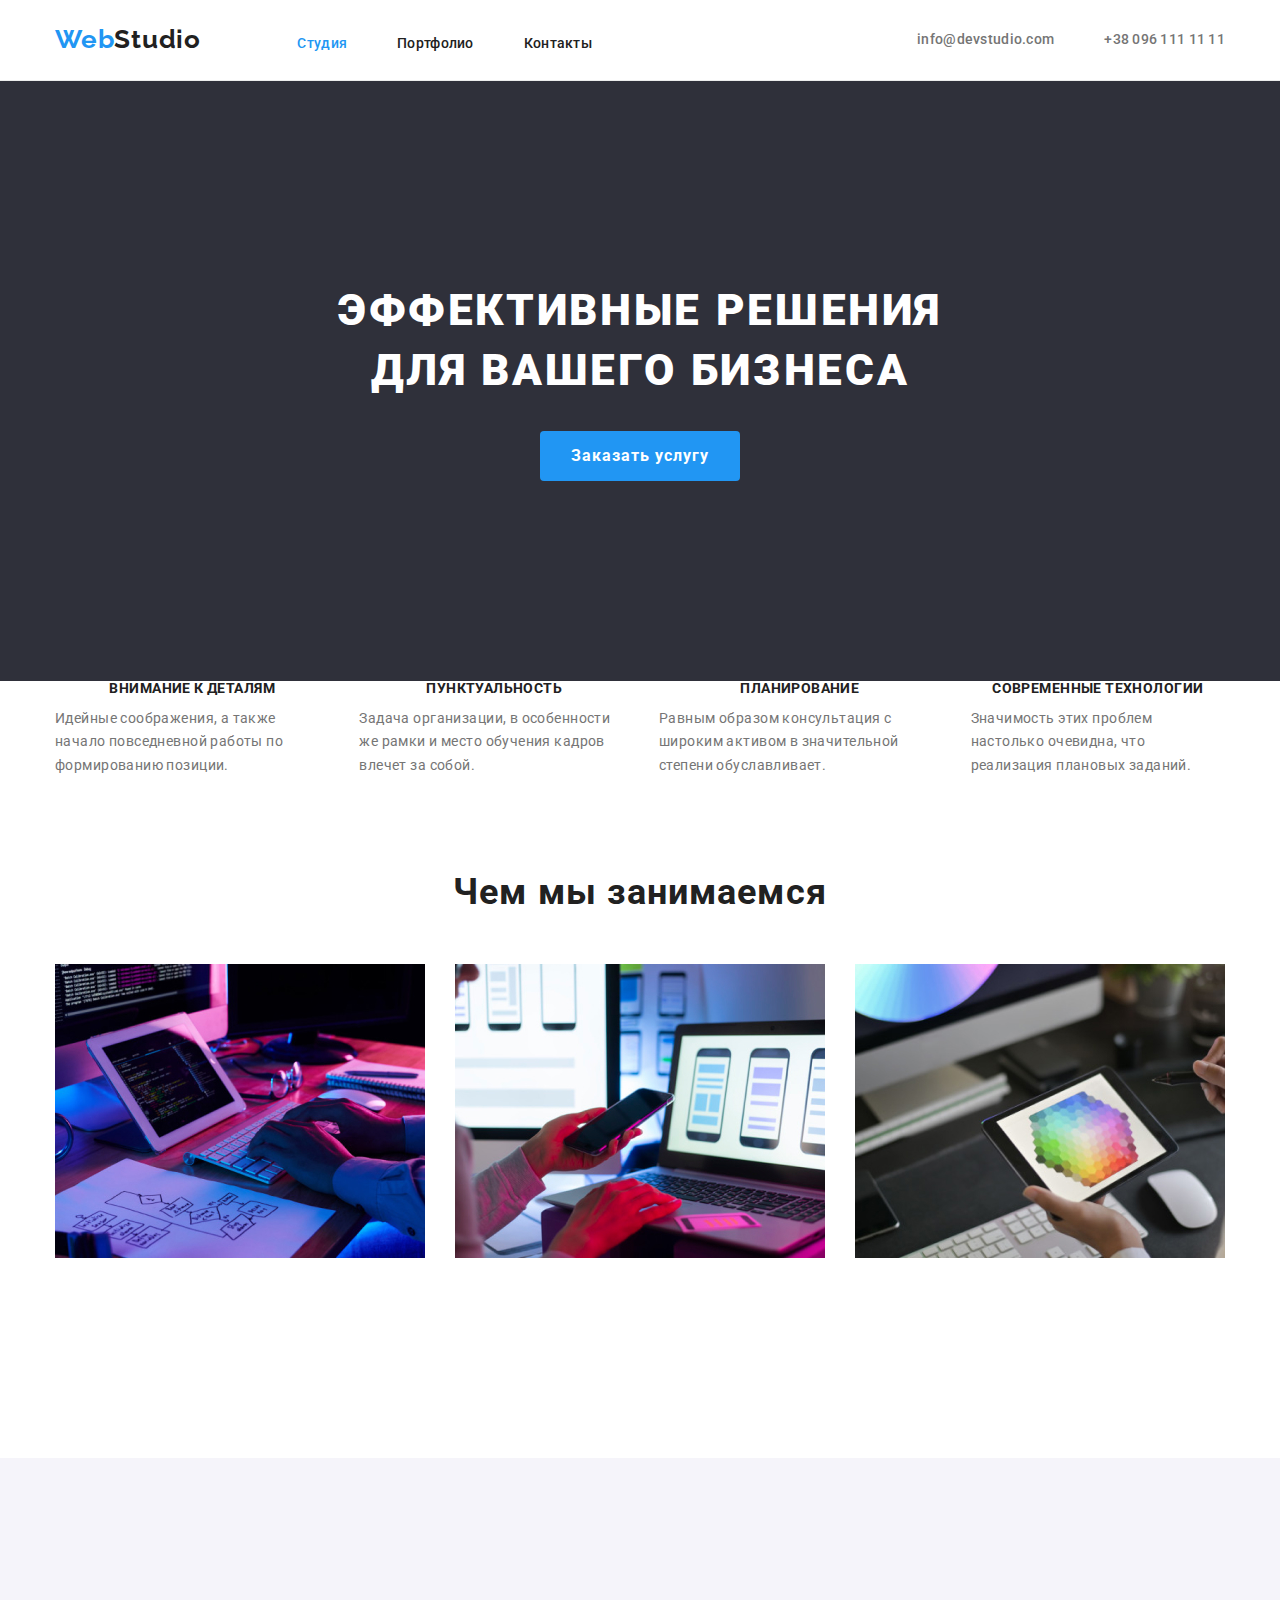
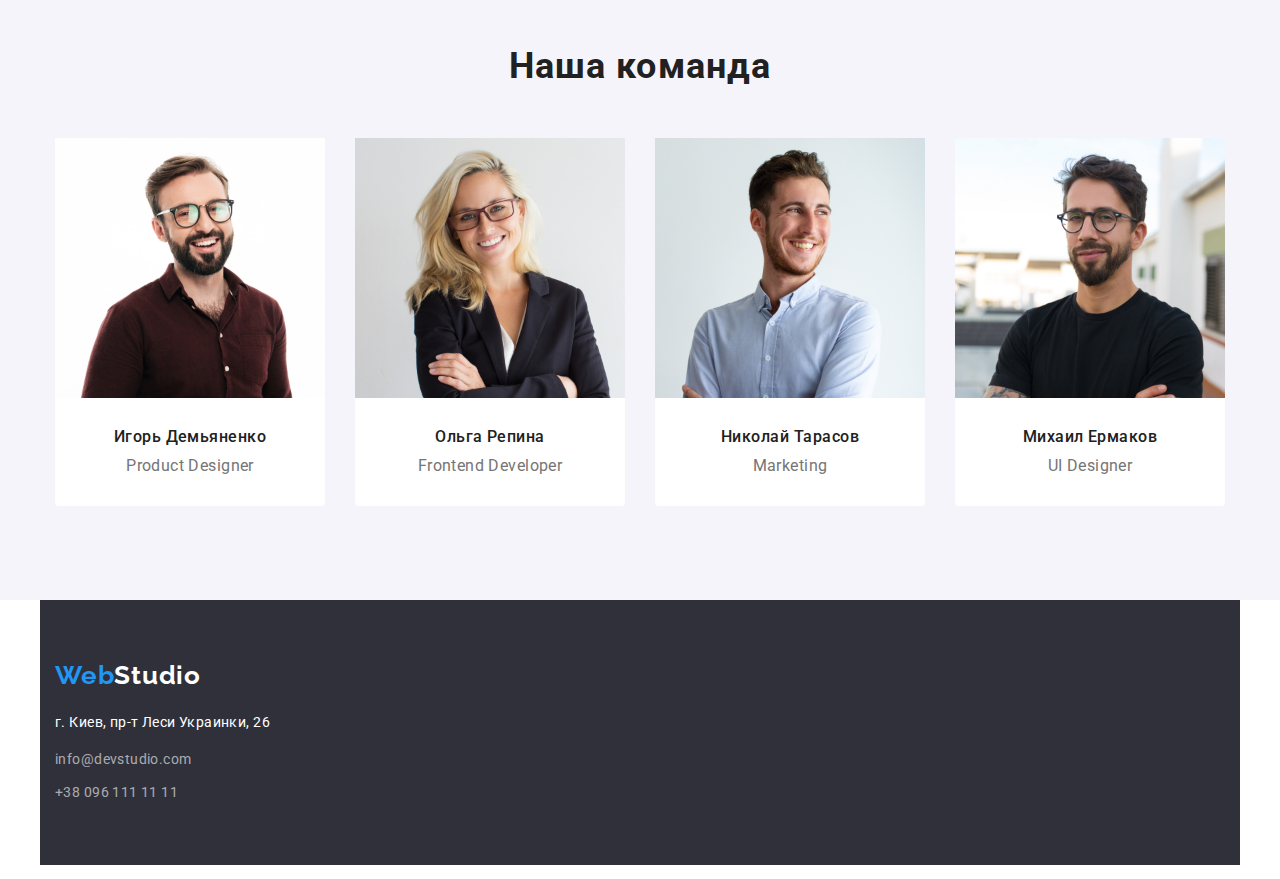
==== index.html @ e6b6f86a "hw-03" ====
<!DOCTYPE html>
<html lang="ru">
<head>
    <meta charset="UTF-8">
    <meta http-equiv="X-UA-Compatible" content="IE=edge">
    <meta name="viewport" content="width=device-width, initial-scale=1.0">
    <title>WebStydio</title>
    <style> a {text-decoration: none;}</style>
    <link rel="preconnect" href="https://fonts.gstatic.com">
    <link href="https://fonts.googleapis.com/css2?family=Roboto:wght@400;500;700;900&display=swap" rel="stylesheet">
    <link rel="preconnect" href="https://fonts.gstatic.com">
    <link href="https://fonts.googleapis.com/css2?family=Raleway:wght@700&display=swap" rel="stylesheet">
    <link rel="stylesheet" href="https://cdnjs.cloudflare.com/ajax/libs/modern-normalize/0.2.0/modern-normalize.min.css">
    <link rel="stylesheet" href="./css/styles.css"/>
</head>
<body>
    
            
        <header class="title">
            <div class="container main-nav">
                
                   
                
                <nav class="nav">
                    <a href="" class="logo"> <span class="logo-title">Web</span>Studio</a>
                    <ul class="site-nav list">
                        <li class="item"> <a href="index.html" class="link current">Студия</a></li>
                        <li class="item"> <a href="portfolio.html" class="link ">Портфолио</a></li>
                        <li class="item"> <a href="" class="link">Контакты</a></li>
                    </ul>
                </nav>
                <ul class="auth-nav list">
                    <li class="item"> <a class="link" href="mailto:info@devstudio.com">info@devstudio.com</a> </li>
                    <li class="item"> <a class="link" href="tel:+380961111111">+38 096 111 11 11</a></li>
                </ul>
            </div> 
        </header>
        
          
        <main>

            <section class="hero section">
                <div class="container">
                    <h1 class="hero-title"> Эффективные решения </br>для вашего бизнеса</h1>
                    <button type="button" class="hero-button">Заказать услугу</button>
                </div>
            </section>
        
        
            <div class="container">
                <h2 class="visually-hidden">Наши преимущества</h2>
                <ul class="benefits-list">
                    <li class="list">
                        <h3 class="benefits-title">Внимание к деталям</h3>
                        <p>Идейные соображения, а также начало повседневной работы по формированию позиции.</p>
                    </li>
                    <li class="list">
                        <h3 class="benefits-title">Пунктуальность</h3>
                        <p>Задача организации, в особенности же рамки и место обучения кадров влечет за собой.</p>
                    </li>
                    <li class="list">
                        <h3 class="benefits-title">Планирование</h3>
                        <p>Равным образом консультация с широким активом в значительной степени обуславливает.</p>
                    </li>
                    <li class="list">
                        <h3 class="benefits-title">Современные технологии</h3>
                        <p>Значимость этих проблем настолько очевидна, что реализация плановых заданий.</p>
                    </li>
                </ul>
            </div>

            
               

            <section class="container section">
                <h2>Чем мы занимаемся</h2>
                <ul class="work-item">
                    <li class="list"> <img src="./image/main/section1/img-0.jpg" alt="программист пишет код компьютером" 
                            width="370" ></li>
                    <li class="list"> <img src="./image/main/section1/img-1.jpg" alt="дизайнер создает образцы"
                            width="370"></li>
                    <li class="list"> <img src="./image/main/section1/img-2.jpg" alt="дизайнер подбирает цвет"
                            width="370"></li>
                </ul>
            </section>

            
            <section class="  teammembers section">
                <div class=" container team">
                    <h2>Наша команда </h2>
                    <ul class="members list">
                        <li class="list-item">
                            <img src="./image/main/section2/img-0.jpg" alt="портрет мужчины в очках" width="270">
                            <div class="description">
                                <h3>Игорь Демьяненко</h3>
                                <p>Product Designer</p>
                            </div>
                        </li>
                    
                        <li class="list-item">
                            <img src="./image/main/section2/img-1.jpg" alt="портрет женщины в очках" width="270">
                            <div class="description">
                                <h3>Ольга Репина</h3>
                                <p>Frontend Developer</p>
                            </div>
                        </li>
                    
                        <li class="list-item">
                            <img src="./image/main/section2/img-2.jpg" alt="портрет мужчины в логубий рубашке" width="270">
                            <div class="description">
                                <h3>Николай Тарасов</h3>
                                <p>Marketing</p>
                            </div>
                        </li>
                    
                        <li class="list-item">
                            <img src="./image/main/section2/img-3.jpg" alt="портрет мужчины в очках и черной футболке" width="270">
                            <div class="description">
                                <h3>Михаил Ермаков</h3>
                                <p>UI Designer</p>
                            </div>
                        </li>
                    </ul>
                </div>
                
                
             </section>
        
        </main>
        
        <footer class="footer-section container">
            <a href="" class="logo"> <span class="logo-title">Web</span><span class="logo-item">Studio</span></a>
            <address class="address-text">
                г. Киев, пр-т Леси Украинки, 26
                <ul class="auth-list">
                    <li class="mail list"> <a class="auth-item" href="mailto:info@devstudio.com">info@devstudio.com</a></li>
                    <li class="tel list"> <a class="auth-item" href="tel:+380961111111">+38 096 111 11 11</a></li>
                </ul>
            </address>
        </footer>
    
</body>

</html>
---- css/styles.css ----
:root {
  --primary-text-color: #757575;
  --title-text-color: #212121;
  --additional-text-color: #ffffff;
  --accent-color: #2196f3;
  --primary-bg-color: #fff;
  --main-font-family: "Roboto", sans-serif;
}
html {
  box-sizing: border-box;
}
*,
*::after,
*::before {
  box-sizing: inherit;
}
h1,
h2,
h3,
h4,
h5,
h6,
p {
  margin: 0;
  padding: 0;
}
.list {
  padding: 0;
  margin: 0;
  list-style: none;
}
.link {
  text-decoration: none;
  color: inherit;
}

img {
  display: block;
  max-width: 100%;
  height: auto;
}

body {
  margin: 0;
  font-family: var(--main-font-family);
  background-color: var(--primary-bg-color);
  color: var(--primary-text-color);
  font-size: 14px;
  line-height: 1.71;
  letter-spacing: 0.03em;
}
.container {
  width: 1200px;
  padding-left: 15px;
  padding-right: 15px;
  margin-left: auto;
  margin-right: auto;
}

.title {
  background-color: var(--additional-text-color);
  border-bottom: 1px solid #ececec;
}
.main-nav {
  display: flex;
  align-items: center;
  margin-bottom: 0;
}

.nav .logo {
  display: inline-flex;
  padding-top: 24px;
  padding-bottom: 25px;
  font-family: "Raleway", sans-serif;
  font-weight: 700;
  font-size: 26px;
  line-height: 1.19;
  letter-spacing: 0.03em;
  color: var(--title-text-color);
}
.logo-title {
  color: var(--accent-color);
}
/*Site-nav*/

.site-nav {
  display: inline-flex;
  margin-left: 93px;
}

.site-nav .item + .item {
  margin-left: 50px;
}
.site-nav .link {
  font-weight: 500;
  font-size: 14px;
  line-height: 1.14;
  letter-spacing: 0.02em;
  color: var(--title-text-color);
}

.site-nav .link:hover,
.site-nav .link:focus {
  color: var(--accent-color);
}

.site-nav .link-porfolio:hover,
.site-nav .link-porfolio:focus,
.site-nav .link-porfolio:visited {
  color: var(--accent-color);
}

.auth-nav {
  display: inline-flex;
  margin-left: auto;
  font-family: var(--main-font-family);
  font-weight: 500;
  font-size: 14px;
  line-height: 1.14;
  letter-spacing: 0.02em;
  color: #757575;
}

.auth-nav .item + .item {
  margin-left: 50px;
}
.auth-nav .link:hover,
.auth-nav .link:focus {
  color: var(--accent-color);
}
.item .link {
  display: block;
}

/* Hero section*/
.section {
  padding-top: 200px;
  padding-bottom: 200px;
}

.hero {
  background-color: #2f303a;
  text-align: center;
}
.hero-title {
  color: var(--additional-text-color);
  font-family: var(--main-font-family);
  text-align: center;
  font-weight: 900;
  font-size: 44px;
  line-height: 1.36;
  letter-spacing: 0.06em;
  text-transform: uppercase;
  margin-bottom: 30px;
  max-width: 696px;
  margin: 0 auto;
  margin-bottom: 30px;
}
.hero-button {
  font-family: inherit;
  display: inline-block;
  border: 1px solid transparent;
  border-radius: 4px;
  min-width: 200px;
  min-height: 50px;
  font-weight: 700;
  font-size: 16px;
  line-height: 1.87;
  letter-spacing: 0.06em;
  background-color: var(--accent-color);
  color: var(--additional-text-color);
  cursor: pointer;
}

/*Benefit section*/

.visually-hidden {
  position: absolute !important;
  clip: rect(1px 1px 1px 1px);
  clip: rect(1px, 1px, 1px, 1px);
  padding: 0 !important;
  border: 0 !important;
  height: 1px !important;
  width: 1px !important;
  overflow: hidden;
}
.benefits-list {
  display: flex;
  justify-content: space-between;
  min-width: 270px;
  margin-bottom: 94px;
  margin: 0;
  padding: 0;
}
.benefits-list .list {
  font-family: var(--main-font-family);
  font-size: 14px;
  line-height: 1.71;
  letter-spacing: 0.03em;
  color: var(--primary-text-color);
}
.benefits-list > .list:not(:last-child) {
  margin-right: 30px;
}

.benefits-title {
  margin-bottom: 10px;
  font-family: var(--main-font-family);
  font-weight: 700;
  font-size: 14px;
  line-height: 1.14;
  letter-spacing: 0.03em;
  text-transform: uppercase;
  color: var(--title-text-color);
}
/* what we are doing*/
.container.section {
  padding-top: 94px;
}
.work-item {
  display: flex;
  justify-content: space-between;
  margin: 0;
  padding: 0;
}
.work-item .list:not(:last-child) {
  margin-right: 30px;
}

h2 {
  font-weight: 700;
  font-size: 36px;
  line-height: 1.16;
  text-align: center;
  letter-spacing: 0.03em;
  color: var(--title-text-color);
  padding: 0 0 50px 0;
}

/*Our teammembers*/

.teammembers.section {
  background-color: #f5f4fa;
  text-align: center;
}
.teammembers {
  padding-top: 94px;
  padding-bottom: 94px;
  margin-bottom: 0;
}
.teammembers h2 {
  margin-bottom: 50px;
  padding: 94px 0 0 0;
}

.members.list {
  display: flex;
  justify-content: space-between;
}

h3 {
  font-weight: 500;
  font-size: 16px;
  line-height: 1.18;
  text-align: center;
  letter-spacing: 0.03em;
  color: var(--title-text-color);
}

.list-item {
  background-color: var(--additional-text-color);
  border-radius: 0px 0px 4px 4px;
}
.list-item:not(:last-child) {
  margin-right: 30px;
}
.list-item p {
  max-width: 270px;
  font-size: 16px;
  line-height: 1.18;
  text-align: center;
}

.description {
  display: block;
}
.description h3 {
  padding-top: 30px;
  padding-bottom: 10px;
}
.description p {
  padding-bottom: 30px;
}

/*Footer*/

.footer-section {
  display: block;

  background: #2f303a;
}
.footer-section > .logo {
  display: inline-flex;
  padding-top: 60px;
  margin-bottom: 20px;
  font-family: "Raleway", sans-serif;
  font-weight: 700;
  font-size: 26px;
  line-height: 1.19;
  letter-spacing: 0.03em;
  color: var(--title-text-color);
}
.footer-section .logo-item {
  color: var(--additional-text-color);
}

.address-text {
  font-weight: 400;
  font-style: normal;
  font-size: 14px;
  line-height: 1.71;
  letter-spacing: 0.03em;
  color: var(--additional-text-color);
}
.auth-list {
  display: block;
  text-align: left;
  padding: 0 0 60px 0;
}
.auth-item {
  color: rgba(255, 255, 255, 0.6);
}
.mail.list {
  margin-bottom: 9px;
}

/*Portfolio*/

.site-nav .current {
  color: var(--accent-color);
}

.main-section {
  background-color: var(--primary-bg-color);
  margin-bottom: 94px;
}

.button {
  border: 1px solid transparent;
  border-radius: 4px;
  padding: 6px 22px;
  background-color: #f5f4fa;
  font-family: var(--main-font-family);
  font-weight: 500;
  font-size: 16px;
  line-height: 1.62;
  letter-spacing: 0.03em;
  color: var(--title-text-color);
}
.filters {
  display: flex;
  justify-content: center;
  margin: 0 0 34px 0;
  padding: 94px 0 0 0;
}
.filters > .list {
  padding: 0;
}
.filters > .list:not(:last-child) {
  padding-right: 8px;
}

.filters .link:hover,
.filters .link:focus {
  color: var(--additional-text-color);
  background-color: var(--accent-color);
  cursor: pointer;
}

h1 {
  font-weight: 700;
  font-size: 36px;
  line-height: 1.16;
  text-align: center;
  letter-spacing: 0.03em;
  color: var(--title-text-color);
}

.menu {
  display: flex;
  flex-wrap: wrap;
  margin-left: -30px;
  margin-top: -30px;
  padding: 0;
}
.menu-item {
  flex-basis: calc((100% - 90px) / 3);
  margin-left: 30px;
  margin-top: 30px;
}
.note {
  border: 1px solid #eeeeee;
  padding: 20px 24px;
}
.note h2 {
  text-align: left;
  font-weight: 700;
  font-size: 18px;
  line-height: 2;
  letter-spacing: 0.06em;
  color: var(--title-text-color);
  padding-top: 20px;
  padding-bottom: 0;
  margin-bottom: 4px;
}

.foto {
  margin: 0;
}
.menu > .note > p {
  font-size: 16px;
  line-height: 1.87;
  letter-spacing: 0.03em;
  color: var(--primary-bg-color);
  padding-bottom: 20px;
}
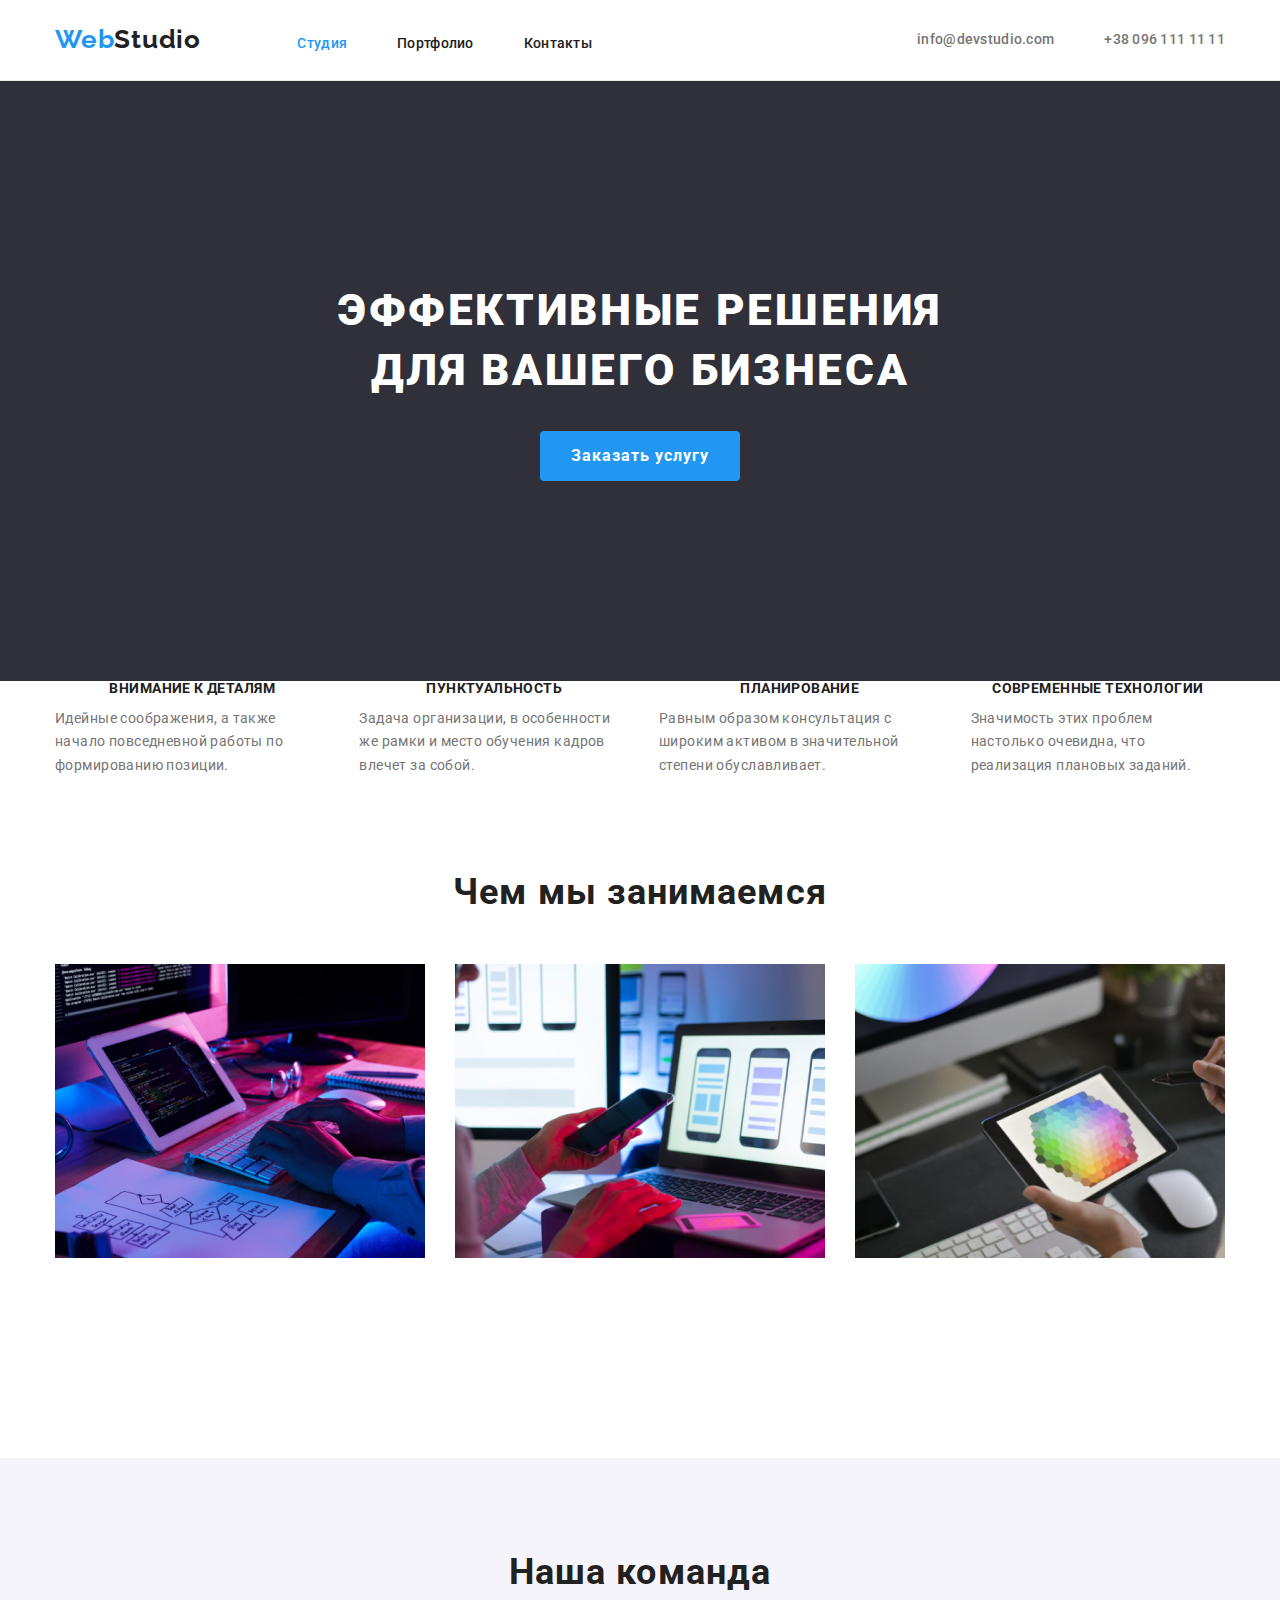
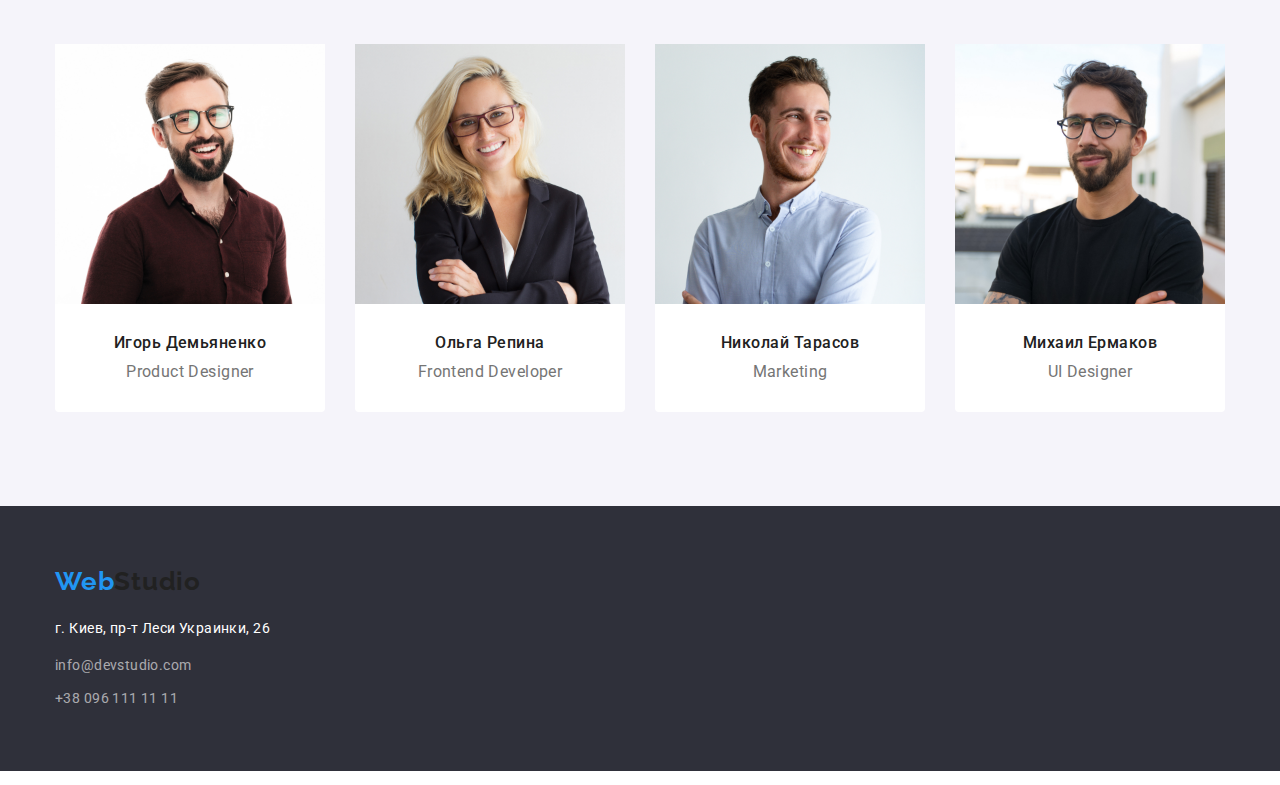
==== commit d58c6787: "виправлення помилки" ====
--- a/index.html
+++ b/index.html
@@ -85,7 +85,7 @@
             </section>
 
             
-            <section class="  teammembers section">
+            <section class="teammembers section">
                 <div class=" container team">
                     <h2>Наша команда </h2>
                     <ul class="members list">
@@ -128,15 +128,17 @@
         
         </main>
         
-        <footer class="footer-section container">
-            <a href="" class="logo"> <span class="logo-title">Web</span><span class="logo-item">Studio</span></a>
-            <address class="address-text">
-                г. Киев, пр-т Леси Украинки, 26
-                <ul class="auth-list">
-                    <li class="mail list"> <a class="auth-item" href="mailto:info@devstudio.com">info@devstudio.com</a></li>
-                    <li class="tel list"> <a class="auth-item" href="tel:+380961111111">+38 096 111 11 11</a></li>
-                </ul>
-            </address>
+        <footer class="footer-section">
+            <div class="container">
+                <a href="" class="logo"> <span class="logo-title">Web</span><span class="logo-item">Studio</span></a>
+                <address class="address-text">
+                    г. Киев, пр-т Леси Украинки, 26
+                    <ul class="auth-list">
+                        <li class="mail list"> <a class="auth-item" href="mailto:info@devstudio.com">info@devstudio.com</a></li>
+                        <li class="tel list"> <a class="auth-item" href="tel:+380961111111">+38 096 111 11 11</a></li>
+                    </ul>
+                </address>
+            </div>
         </footer>
     
 </body>
--- a/css/styles.css
+++ b/css/styles.css
@@ -242,6 +242,7 @@
 .teammembers.section {
   background-color: #f5f4fa;
   text-align: center;
+  padding-top: 0;
 }
 .teammembers {
   padding-top: 94px;
@@ -295,11 +296,11 @@
 /*Footer*/
 
 .footer-section {
-  display: block;
-
-  background: #2f303a;
-}
-.footer-section > .logo {
+  padding-top: 0;
+  background-color: #2f303a;
+  margin: 0;
+}
+.container > .logo {
   display: inline-flex;
   padding-top: 60px;
   margin-bottom: 20px;
@@ -310,7 +311,7 @@
   letter-spacing: 0.03em;
   color: var(--title-text-color);
 }
-.footer-section .logo-item {
+.container.logo-item {
   color: var(--additional-text-color);
 }
 
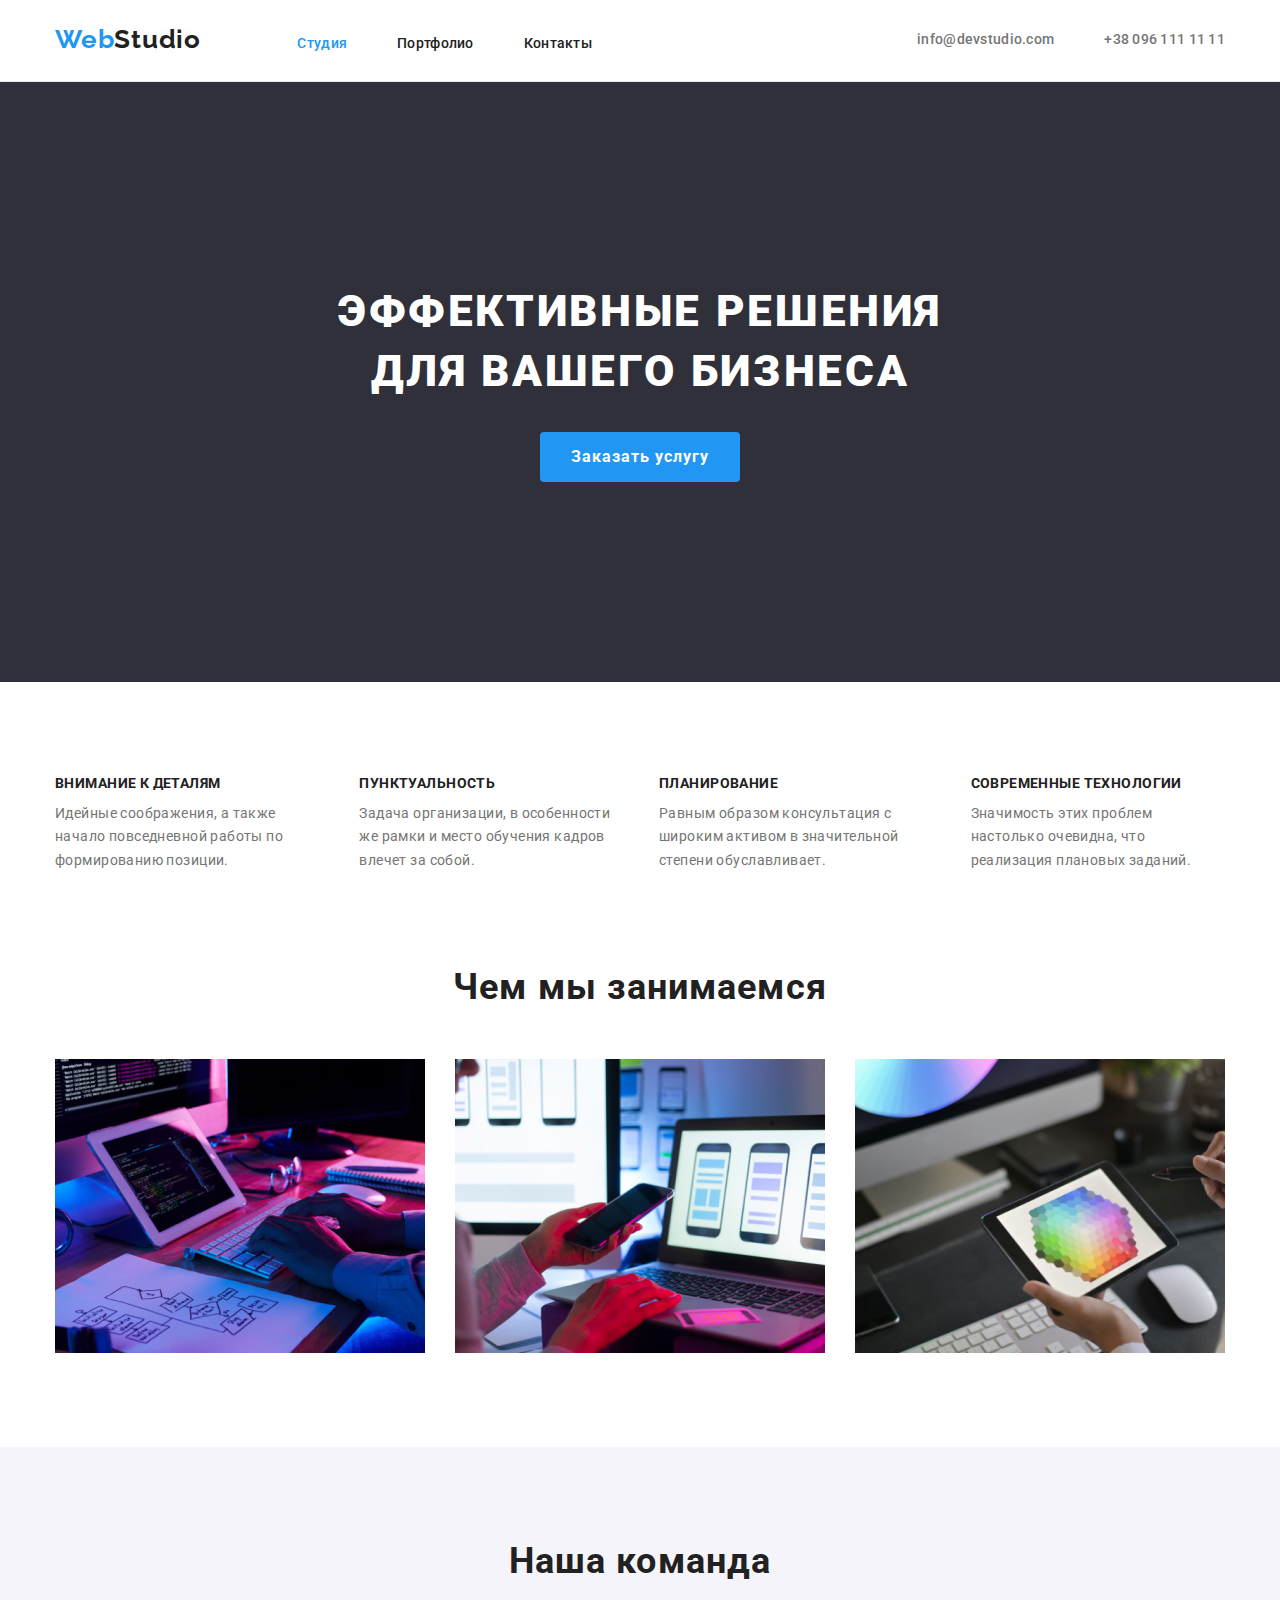
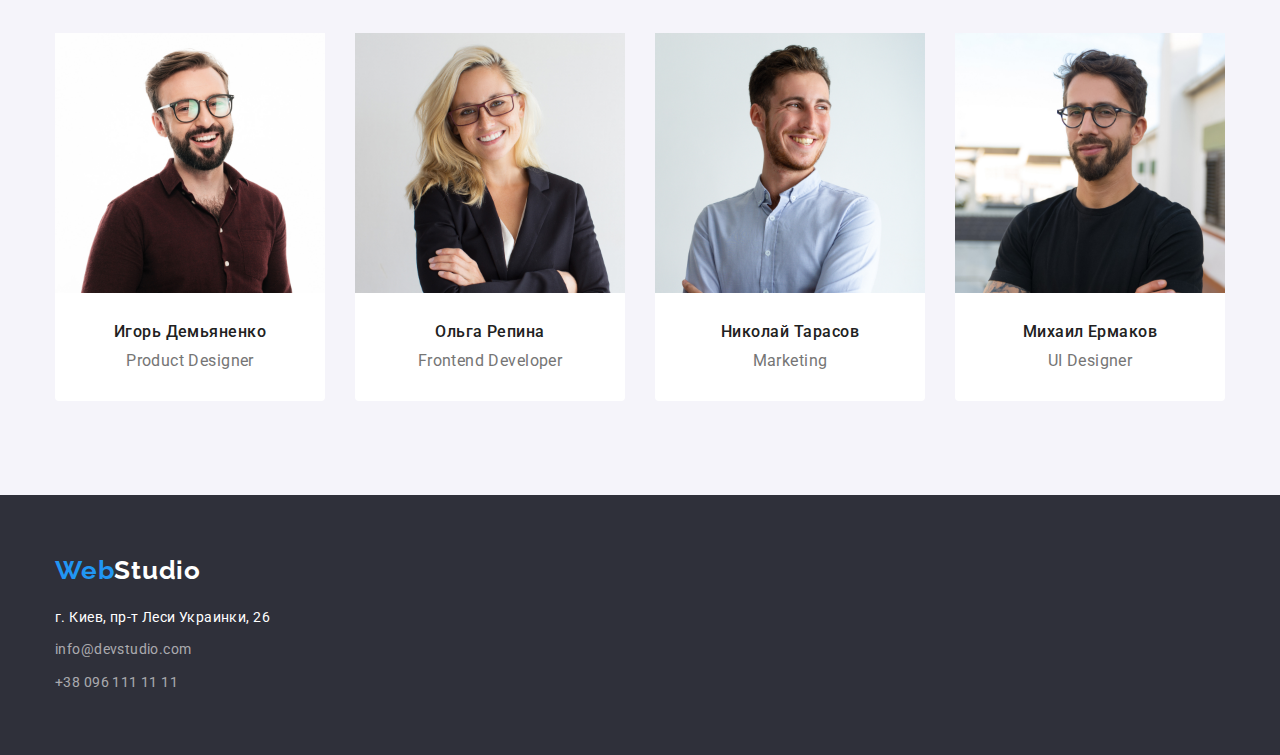
==== commit be692d17: "поправка до 3 роботи" ====
--- a/index.html
+++ b/index.html
@@ -16,11 +16,8 @@
 <body>
     
             
-        <header class="title">
+        <header class="header-section">
             <div class="container main-nav">
-                
-                   
-                
                 <nav class="nav">
                     <a href="" class="logo"> <span class="logo-title">Web</span>Studio</a>
                     <ul class="site-nav list">
@@ -46,48 +43,47 @@
                 </div>
             </section>
         
-        
-            <div class="container">
-                <h2 class="visually-hidden">Наши преимущества</h2>
-                <ul class="benefits-list">
-                    <li class="list">
-                        <h3 class="benefits-title">Внимание к деталям</h3>
-                        <p>Идейные соображения, а также начало повседневной работы по формированию позиции.</p>
-                    </li>
-                    <li class="list">
-                        <h3 class="benefits-title">Пунктуальность</h3>
-                        <p>Задача организации, в особенности же рамки и место обучения кадров влечет за собой.</p>
-                    </li>
-                    <li class="list">
-                        <h3 class="benefits-title">Планирование</h3>
-                        <p>Равным образом консультация с широким активом в значительной степени обуславливает.</p>
-                    </li>
-                    <li class="list">
-                        <h3 class="benefits-title">Современные технологии</h3>
-                        <p>Значимость этих проблем настолько очевидна, что реализация плановых заданий.</p>
-                    </li>
-                </ul>
-            </div>
-
-            
+            <section class="benefits section">
+                <div class="container">
+                    <h2 class="visually-hidden">Наши преимущества</h2>
+                    <ul class="benefits-list">
+                        <li class="list">
+                            <h3 class="benefits-title">Внимание к деталям</h3>
+                            <p>Идейные соображения, а также начало повседневной работы по формированию позиции.</p>
+                        </li>
+                        <li class="list">
+                            <h3 class="benefits-title">Пунктуальность</h3>
+                            <p>Задача организации, в особенности же рамки и место обучения кадров влечет за собой.</p>
+                        </li>
+                        <li class="list">
+                            <h3 class="benefits-title">Планирование</h3>
+                            <p>Равным образом консультация с широким активом в значительной степени обуславливает.</p>
+                        </li>
+                        <li class="list">
+                            <h3 class="benefits-title">Современные технологии</h3>
+                            <p>Значимость этих проблем настолько очевидна, что реализация плановых заданий.</p>
+                        </li>
+                    </ul>
+                </div>
+            </section>          
                
 
-            <section class="container section">
-                <h2>Чем мы занимаемся</h2>
-                <ul class="work-item">
-                    <li class="list"> <img src="./image/main/section1/img-0.jpg" alt="программист пишет код компьютером" 
-                            width="370" ></li>
-                    <li class="list"> <img src="./image/main/section1/img-1.jpg" alt="дизайнер создает образцы"
-                            width="370"></li>
-                    <li class="list"> <img src="./image/main/section1/img-2.jpg" alt="дизайнер подбирает цвет"
-                            width="370"></li>
-                </ul>
+            <section class="work section">
+                <div class="container">
+                    <h2 class="work title">Чем мы занимаемся</h2>
+                    <ul class="work-item">
+                        <li class="list"> <img src="./image/main/section1/img-0.jpg" alt="программист пишет код компьютером" width="370">
+                        </li>
+                        <li class="list"> <img src="./image/main/section1/img-1.jpg" alt="дизайнер создает образцы" width="370"></li>
+                        <li class="list"> <img src="./image/main/section1/img-2.jpg" alt="дизайнер подбирает цвет" width="370"></li>
+                    </ul>
+                </div>
             </section>
 
             
             <section class="teammembers section">
-                <div class=" container team">
-                    <h2>Наша команда </h2>
+                <div class=" container ">
+                    <h2 class="teammembers title">Наша команда </h2>
                     <ul class="members list">
                         <li class="list-item">
                             <img src="./image/main/section2/img-0.jpg" alt="портрет мужчины в очках" width="270">
@@ -128,7 +124,7 @@
         
         </main>
         
-        <footer class="footer-section">
+        <footer class="footer section">
             <div class="container">
                 <a href="" class="logo"> <span class="logo-title">Web</span><span class="logo-item">Studio</span></a>
                 <address class="address-text">
--- a/css/styles.css
+++ b/css/styles.css
@@ -57,9 +57,11 @@
   margin-right: auto;
 }
 
-.title {
+.header-section {
   background-color: var(--additional-text-color);
   border-bottom: 1px solid #ececec;
+  padding-top: 24px;
+  padding-bottom: 25px;
 }
 .main-nav {
   display: flex;
@@ -67,16 +69,16 @@
   margin-bottom: 0;
 }
 
-.nav .logo {
+.logo {
   display: inline-flex;
-  padding-top: 24px;
-  padding-bottom: 25px;
   font-family: "Raleway", sans-serif;
   font-weight: 700;
   font-size: 26px;
   line-height: 1.19;
   letter-spacing: 0.03em;
   color: var(--title-text-color);
+  /* padding-top: 24px;
+  padding-bottom: 25px; */
 }
 .logo-title {
   color: var(--accent-color);
@@ -87,7 +89,10 @@
   display: inline-flex;
   margin-left: 93px;
 }
-
+/* .site-nav .item {
+  /* padding-top: 24px; */
+/* padding-bottom: 25px;
+} */
 .site-nav .item + .item {
   margin-left: 50px;
 }
@@ -133,7 +138,7 @@
 }
 
 /* Hero section*/
-.section {
+.hero.section {
   padding-top: 200px;
   padding-bottom: 200px;
 }
@@ -174,6 +179,10 @@
 
 /*Benefit section*/
 
+.benefits.section {
+  padding-top: 94px;
+  padding-bottom: 94px;
+}
 .visually-hidden {
   position: absolute !important;
   clip: rect(1px 1px 1px 1px);
@@ -214,8 +223,9 @@
   color: var(--title-text-color);
 }
 /* what we are doing*/
-.container.section {
-  padding-top: 94px;
+.work.section {
+  padding-top: 0;
+  padding-bottom: 94px;
 }
 .work-item {
   display: flex;
@@ -227,7 +237,7 @@
   margin-right: 30px;
 }
 
-h2 {
+.title {
   font-weight: 700;
   font-size: 36px;
   line-height: 1.16;
@@ -242,16 +252,12 @@
 .teammembers.section {
   background-color: #f5f4fa;
   text-align: center;
-  padding-top: 0;
-}
-.teammembers {
-  padding-top: 94px;
-  padding-bottom: 94px;
+  padding: 94px 0;
   margin-bottom: 0;
 }
-.teammembers h2 {
+
+.teammembers-title {
   margin-bottom: 50px;
-  padding: 94px 0 0 0;
 }
 
 .members.list {
@@ -259,7 +265,7 @@
   justify-content: space-between;
 }
 
-h3 {
+.description h3 {
   font-weight: 500;
   font-size: 16px;
   line-height: 1.18;
@@ -295,23 +301,21 @@
 
 /*Footer*/
 
-.footer-section {
-  padding-top: 0;
+.footer.section {
+  padding: 60px 0;
   background-color: #2f303a;
   margin: 0;
 }
 .container > .logo {
   display: inline-flex;
-  padding-top: 60px;
   margin-bottom: 20px;
   font-family: "Raleway", sans-serif;
   font-weight: 700;
   font-size: 26px;
   line-height: 1.19;
   letter-spacing: 0.03em;
-  color: var(--title-text-color);
-}
-.container.logo-item {
+}
+.logo-item {
   color: var(--additional-text-color);
 }
 
@@ -322,11 +326,13 @@
   line-height: 1.71;
   letter-spacing: 0.03em;
   color: var(--additional-text-color);
+  margin: 0;
 }
 .auth-list {
   display: block;
   text-align: left;
-  padding: 0 0 60px 0;
+  margin: 9px 0 0;
+  padding: 0;
 }
 .auth-item {
   color: rgba(255, 255, 255, 0.6);
@@ -343,7 +349,7 @@
 
 .main-section {
   background-color: var(--primary-bg-color);
-  margin-bottom: 94px;
+  padding: 94px 0;
 }
 
 .button {
@@ -361,8 +367,7 @@
 .filters {
   display: flex;
   justify-content: center;
-  margin: 0 0 34px 0;
-  padding: 94px 0 0 0;
+  margin: 0 0 50px 0;
 }
 .filters > .list {
   padding: 0;
@@ -410,7 +415,6 @@
   line-height: 2;
   letter-spacing: 0.06em;
   color: var(--title-text-color);
-  padding-top: 20px;
   padding-bottom: 0;
   margin-bottom: 4px;
 }
